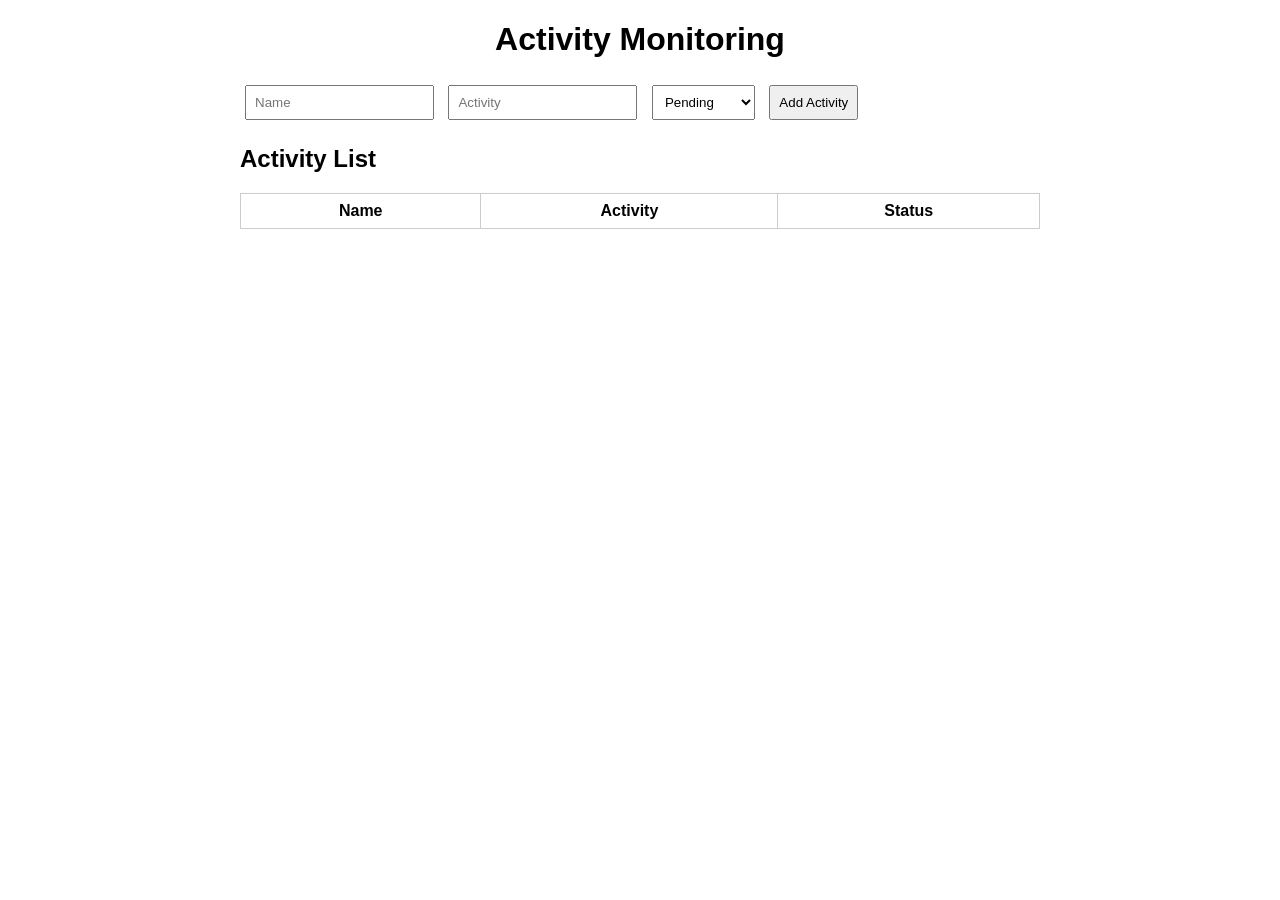
==== index.html @ 80c55e8f "Add files via upload" ====
<!DOCTYPE html>
<html>
<head>
  <title>Activity Monitoring System</title>
  <link rel="stylesheet" href="style.css">
</head>
<body>

<h1>Activity Monitoring</h1>

<form id="form">
  <input type="text" id="name" placeholder="Name" required>
  <input type="text" id="activity" placeholder="Activity" required>
  
  <select id="status">
    <option>Pending</option>
    <option>Ongoing</option>
    <option>Completed</option>
  </select>

  <button type="submit">Add Activity</button>
</form>

<h2>Activity List</h2>
<table>
  <thead>
    <tr>
      <th>Name</th>
      <th>Activity</th>
      <th>Status</th>
    </tr>
  </thead>
  <tbody id="table-body"></tbody>
</table>

<script src="app.js"></script>
</body>
</html>
---- style.css ----
body {
  font-family: Arial;
  max-width: 800px;
  margin: auto;
}

h1 {
  text-align: center;
}

form {
  margin-bottom: 20px;
}

input, select, button {
  padding: 8px;
  margin: 5px;
}

table {
  width: 100%;
  border-collapse: collapse;
}

td, th {
  border: 1px solid #ccc;
  padding: 8px;
}

.pending { background: #fff3cd; }
.ongoing { background: #cce5ff; }
.completed { background: #d4edda; }
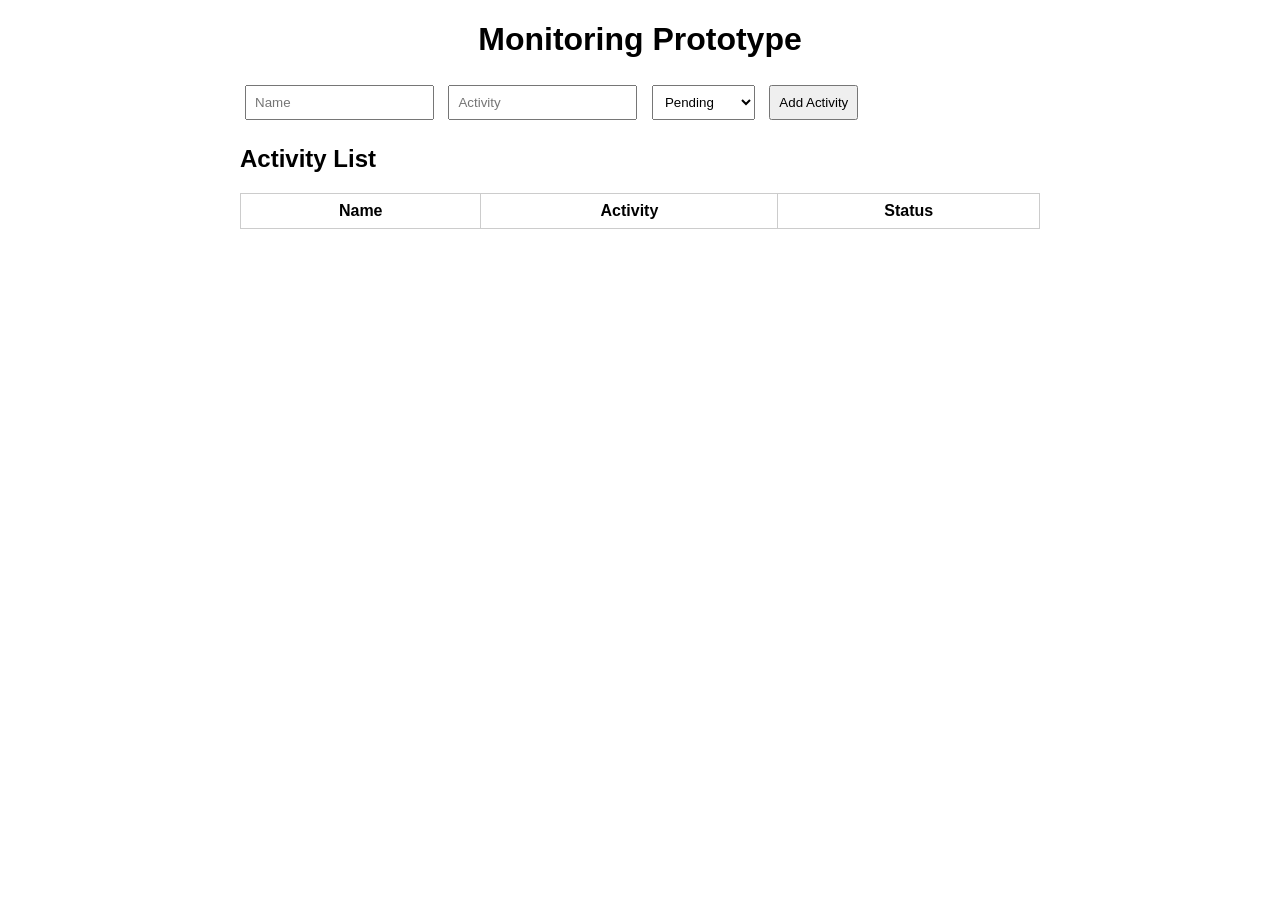
==== commit 5d2623eb: "Update index.html" ====
--- a/index.html
+++ b/index.html
@@ -6,7 +6,7 @@
 </head>
 <body>
 
-<h1>Activity Monitoring</h1>
+<h1>Monitoring Prototype</h1>
 
 <form id="form">
   <input type="text" id="name" placeholder="Name" required>
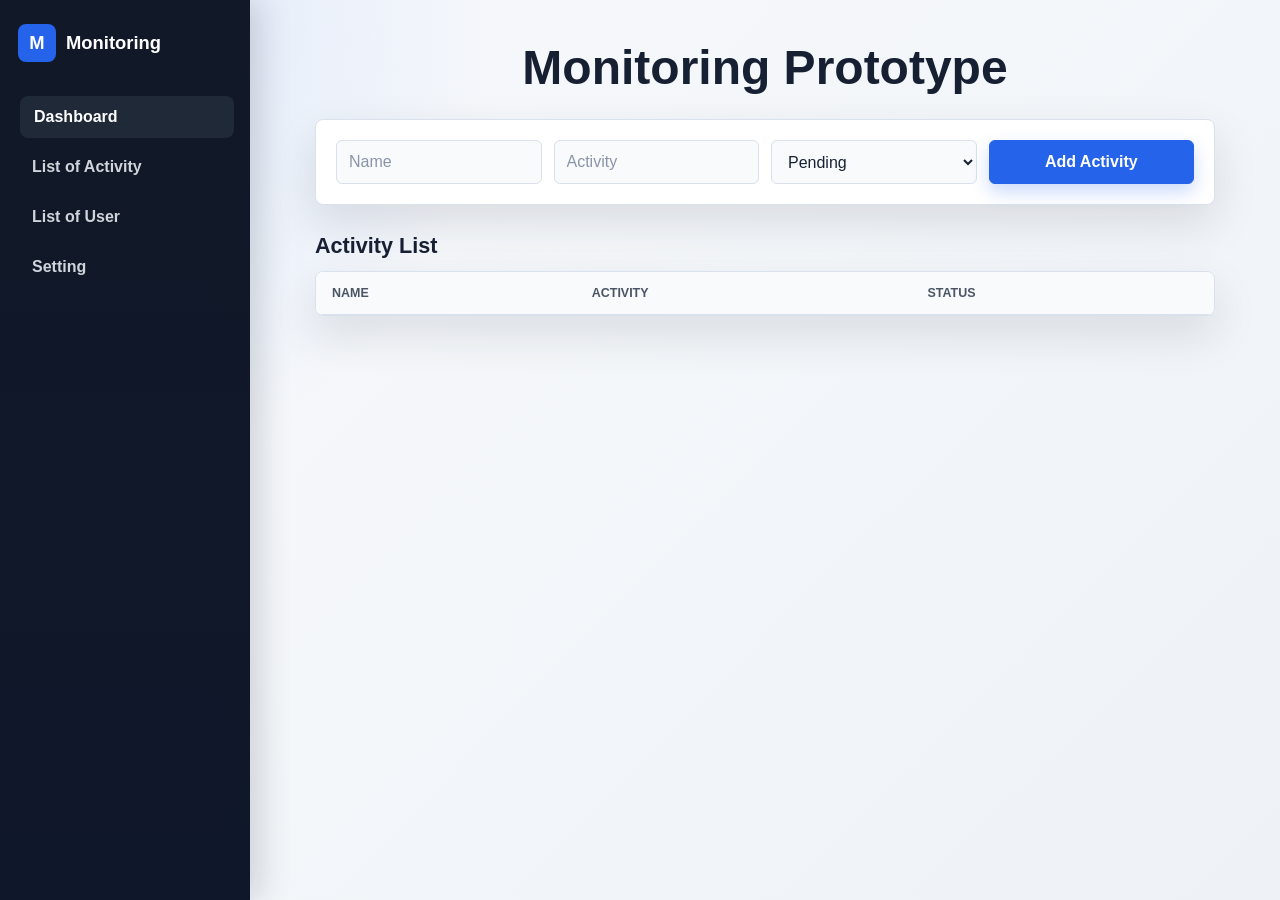
==== commit 5be6d7f7: "sidebar added" ====
--- a/index.html
+++ b/index.html
@@ -1,38 +1,49 @@
-<!DOCTYPE html>
-<html>
-<head>
-  <title>Activity Monitoring System</title>
-  <link rel="stylesheet" href="style.css">
-</head>
-<body>
-
-<h1>Monitoring Prototype</h1>
-
-<form id="form">
-  <input type="text" id="name" placeholder="Name" required>
-  <input type="text" id="activity" placeholder="Activity" required>
-  
-  <select id="status">
-    <option>Pending</option>
-    <option>Ongoing</option>
-    <option>Completed</option>
-  </select>
-
-  <button type="submit">Add Activity</button>
-</form>
-
-<h2>Activity List</h2>
-<table>
-  <thead>
-    <tr>
-      <th>Name</th>
-      <th>Activity</th>
-      <th>Status</th>
-    </tr>
-  </thead>
-  <tbody id="table-body"></tbody>
-</table>
-
-<script src="app.js"></script>
-</body>
-</html>+<!DOCTYPE html>
+<html>
+<head>
+  <title>Activity Monitoring System</title>
+  <link rel="stylesheet" href="style.css">
+</head>
+<body>
+
+<div id="sidebar-container"></div>
+
+<main class="main-content">
+<h1>Monitoring Prototype</h1>
+
+<form id="form">
+  <input type="text" id="name" placeholder="Name" required>
+  <input type="text" id="activity" placeholder="Activity" required>
+  
+  <select id="status">
+    <option>Pending</option>
+    <option>Ongoing</option>
+    <option>Completed</option>
+  </select>
+
+  <button type="submit">Add Activity</button>
+</form>
+
+<h2 id="activity-list">Activity List</h2>
+<table>
+  <thead>
+    <tr>
+      <th>Name</th>
+      <th>Activity</th>
+      <th>Status</th>
+    </tr>
+  </thead>
+  <tbody id="table-body"></tbody>
+</table>
+</main>
+
+<script>
+  fetch("sidebar.html")
+    .then(response => response.text())
+    .then(html => {
+      document.getElementById("sidebar-container").innerHTML = html;
+    });
+</script>
+<script src="app.js"></script>
+</body>
+</html>
--- a/style.css
+++ b/style.css
@@ -1,32 +1,280 @@
-body {
-  font-family: Arial;
-  max-width: 800px;
-  margin: auto;
-}
-
-h1 {
-  text-align: center;
-}
-
-form {
-  margin-bottom: 20px;
-}
-
-input, select, button {
-  padding: 8px;
-  margin: 5px;
-}
-
-table {
-  width: 100%;
-  border-collapse: collapse;
-}
-
-td, th {
-  border: 1px solid #ccc;
-  padding: 8px;
-}
-
-.pending { background: #fff3cd; }
-.ongoing { background: #cce5ff; }
-.completed { background: #d4edda; }+* {
+  box-sizing: border-box;
+}
+
+:root {
+  --bg: #eef2f7;
+  --panel: #ffffff;
+  --text: #172033;
+  --muted: #687386;
+  --line: #d9e1ec;
+  --primary: #2563eb;
+  --primary-dark: #1d4ed8;
+  --sidebar: #111827;
+  --sidebar-soft: #1f2937;
+  --sidebar-text: #d1d5db;
+  --shadow: 0 18px 45px rgba(23, 32, 51, 0.12);
+}
+
+body {
+  min-height: 100vh;
+  margin: 0;
+  padding: 0;
+  font-family: Arial, Helvetica, sans-serif;
+  color: var(--text);
+  background:
+    radial-gradient(circle at top left, rgba(37, 99, 235, 0.14), transparent 32rem),
+    linear-gradient(135deg, #f8fafc 0%, var(--bg) 100%);
+}
+
+.main-content > h1,
+.main-content > h2,
+.main-content > form,
+.main-content > table {
+  width: min(100%, 900px);
+  margin-left: auto;
+  margin-right: auto;
+}
+
+.sidebar {
+  position: fixed;
+  inset: 0 auto 0 0;
+  width: 250px;
+  padding: 24px 18px;
+  color: #ffffff;
+  background: linear-gradient(180deg, var(--sidebar) 0%, #0f172a 100%);
+  box-shadow: 10px 0 30px rgba(15, 23, 42, 0.16);
+}
+
+.sidebar-brand {
+  display: flex;
+  align-items: center;
+  gap: 10px;
+  margin-bottom: 34px;
+  font-size: 1.15rem;
+  font-weight: 800;
+}
+
+.brand-mark {
+  display: inline-grid;
+  width: 38px;
+  height: 38px;
+  place-items: center;
+  color: #ffffff;
+  background: var(--primary);
+  border-radius: 8px;
+}
+
+.sidebar-nav {
+  display: grid;
+  gap: 8px;
+}
+
+.sidebar-nav a {
+  display: block;
+  padding: 12px 14px;
+  color: var(--sidebar-text);
+  font-weight: 700;
+  text-decoration: none;
+  border-radius: 8px;
+  transition: color 160ms ease, background 160ms ease, transform 160ms ease;
+}
+
+.sidebar-nav a:hover,
+.sidebar-nav a.active {
+  color: #ffffff;
+  background: var(--sidebar-soft);
+  transform: translateX(2px);
+}
+
+.main-content {
+  min-height: 100vh;
+  margin-left: 250px;
+  padding: 40px 24px;
+}
+
+h1 {
+  margin: 0 auto 24px;
+  text-align: center;
+  font-size: clamp(2rem, 5vw, 3rem);
+  letter-spacing: 0;
+}
+
+h2 {
+  margin-top: 28px;
+  margin-bottom: 12px;
+  font-size: 1.35rem;
+}
+
+form {
+  display: grid;
+  grid-template-columns: repeat(4, minmax(0, 1fr));
+  gap: 12px;
+  margin-bottom: 28px;
+  padding: 20px;
+  background: var(--panel);
+  border: 1px solid var(--line);
+  border-radius: 8px;
+  box-shadow: var(--shadow);
+}
+
+input,
+select,
+button {
+  width: 100%;
+  min-height: 44px;
+  margin: 0;
+  padding: 10px 12px;
+  font: inherit;
+  border-radius: 6px;
+}
+
+input,
+select {
+  color: var(--text);
+  background: #f8fafc;
+  border: 1px solid var(--line);
+  outline: none;
+  transition: border-color 160ms ease, box-shadow 160ms ease, background 160ms ease;
+}
+
+input::placeholder {
+  color: #8a94a6;
+}
+
+input:focus,
+select:focus {
+  background: #ffffff;
+  border-color: var(--primary);
+  box-shadow: 0 0 0 3px rgba(37, 99, 235, 0.14);
+}
+
+button {
+  cursor: pointer;
+  color: #ffffff;
+  font-weight: 700;
+  background: var(--primary);
+  border: 1px solid var(--primary);
+  box-shadow: 0 8px 18px rgba(37, 99, 235, 0.24);
+  transition: transform 160ms ease, background 160ms ease, box-shadow 160ms ease;
+}
+
+button:hover {
+  background: var(--primary-dark);
+  box-shadow: 0 12px 24px rgba(37, 99, 235, 0.28);
+  transform: translateY(-1px);
+}
+
+button:active {
+  transform: translateY(0);
+}
+
+table {
+  overflow: hidden;
+  border-collapse: separate;
+  border-spacing: 0;
+  background: var(--panel);
+  border: 1px solid var(--line);
+  border-radius: 8px;
+  box-shadow: var(--shadow);
+}
+
+th,
+td {
+  padding: 14px 16px;
+  text-align: left;
+  border: 0;
+  border-bottom: 1px solid var(--line);
+}
+
+th {
+  color: #4b5565;
+  font-size: 0.78rem;
+  text-transform: uppercase;
+  background: #f8fafc;
+}
+
+tbody tr {
+  transition: transform 160ms ease, box-shadow 160ms ease;
+}
+
+tbody tr:hover {
+  transform: scale(1.01);
+  box-shadow: inset 4px 0 0 rgba(37, 99, 235, 0.35);
+}
+
+tbody tr:last-child td {
+  border-bottom: 0;
+}
+
+.pending {
+  background: #fff7db;
+}
+
+.ongoing {
+  background: #e0f2fe;
+}
+
+.completed {
+  background: #dcfce7;
+}
+
+.pending td:last-child,
+.ongoing td:last-child,
+.completed td:last-child {
+  font-weight: 700;
+}
+
+.pending td:last-child {
+  color: #92400e;
+}
+
+.ongoing td:last-child {
+  color: #075985;
+}
+
+.completed td:last-child {
+  color: #166534;
+}
+
+@media (max-width: 760px) {
+  .sidebar {
+    position: static;
+    width: 100%;
+    padding: 16px 14px;
+  }
+
+  .sidebar-brand {
+    margin-bottom: 14px;
+  }
+
+  .sidebar-nav {
+    grid-template-columns: repeat(2, minmax(0, 1fr));
+  }
+
+  .sidebar-nav a {
+    text-align: center;
+  }
+
+  .sidebar-nav a:hover,
+  .sidebar-nav a.active {
+    transform: none;
+  }
+
+  .main-content {
+    min-height: auto;
+    margin-left: 0;
+    padding: 28px 14px;
+  }
+
+  form {
+    grid-template-columns: 1fr;
+    padding: 16px;
+  }
+
+  table {
+    display: block;
+    overflow-x: auto;
+    white-space: nowrap;
+  }
+}
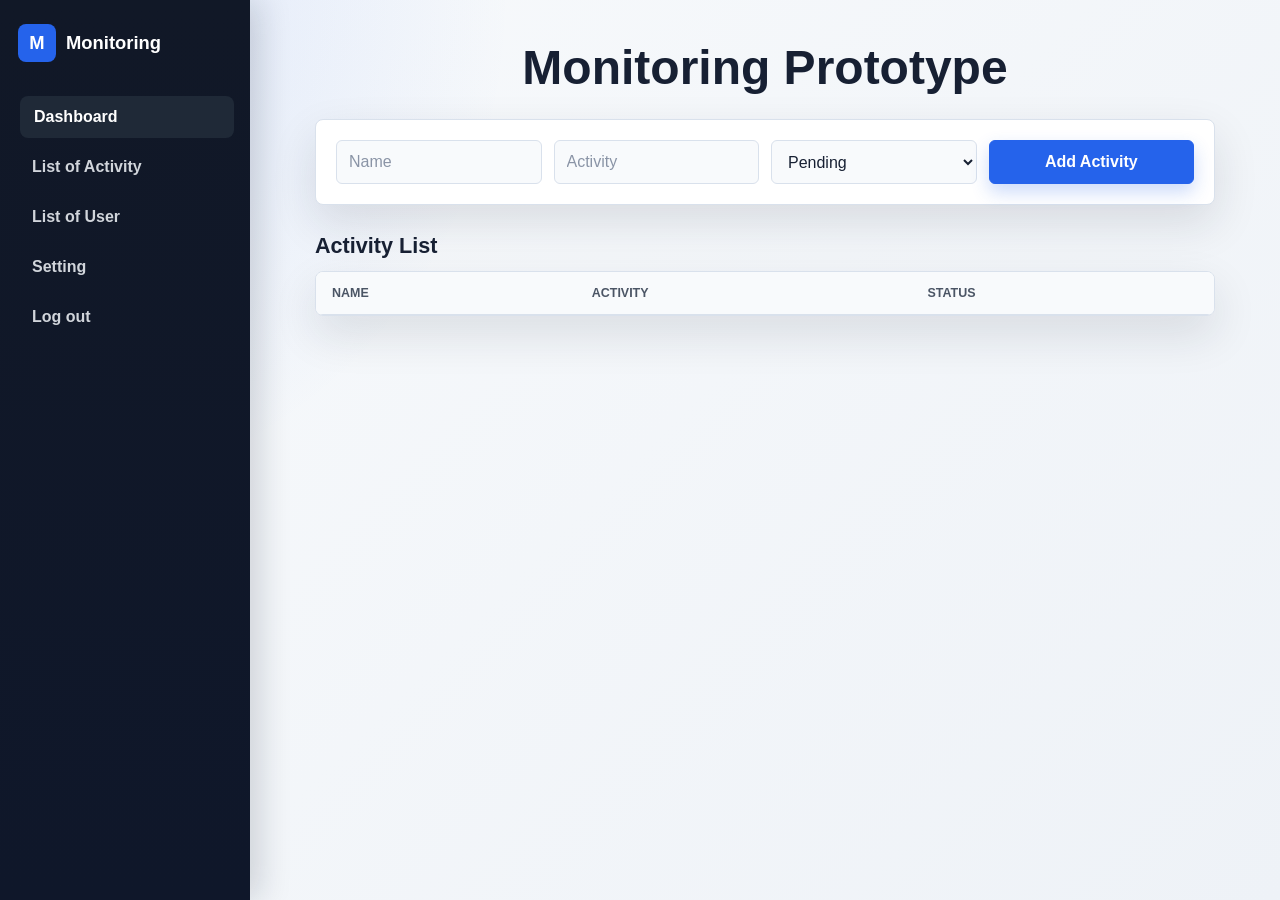
==== commit e9ea7567: "role" ====
--- a/index.html
+++ b/index.html
@@ -38,7 +38,10 @@
 </main>
 
 <script>
-  fetch("sidebar.html")
+  const userRole = localStorage.getItem("user_role");
+  const sidebarFile = userRole === "2" ? "sidebar-user.html" : "sidebar.html";
+
+  fetch(sidebarFile)
     .then(response => response.text())
     .then(html => {
       document.getElementById("sidebar-container").innerHTML = html;
--- a/style.css
+++ b/style.css
@@ -27,6 +27,130 @@
     linear-gradient(135deg, #f8fafc 0%, var(--bg) 100%);
 }
 
+.login-page {
+  display: grid;
+  place-items: center;
+  padding: 24px;
+}
+
+.login-shell {
+  width: min(100%, 430px);
+}
+
+.login-panel {
+  padding: 32px;
+  background: var(--panel);
+  border: 1px solid var(--line);
+  border-radius: 8px;
+  box-shadow: var(--shadow);
+}
+
+.login-brand {
+  display: flex;
+  align-items: center;
+  gap: 10px;
+  margin-bottom: 30px;
+  font-size: 1.1rem;
+  font-weight: 800;
+}
+
+.login-panel h1 {
+  margin: 0 0 8px;
+  text-align: left;
+  font-size: 2rem;
+}
+
+.login-subtitle {
+  margin: 0 0 24px;
+  color: var(--muted);
+}
+
+.login-form {
+  display: grid;
+  grid-template-columns: 1fr;
+  gap: 10px;
+  margin: 0;
+  padding: 0;
+  background: transparent;
+  border: 0;
+  border-radius: 0;
+  box-shadow: none;
+}
+
+.login-form label {
+  color: #4b5565;
+  font-size: 0.9rem;
+  font-weight: 700;
+}
+
+.login-options {
+  display: flex;
+  align-items: center;
+  justify-content: space-between;
+  gap: 12px;
+  margin: 4px 0 8px;
+  font-size: 0.9rem;
+}
+
+.remember-option {
+  display: flex;
+  align-items: center;
+  gap: 8px;
+  color: var(--muted);
+}
+
+.remember-option input {
+  width: 16px;
+  min-height: 16px;
+  padding: 0;
+}
+
+.login-options a {
+  color: var(--primary);
+  font-weight: 700;
+  text-decoration: none;
+}
+
+.login-options a:hover {
+  text-decoration: underline;
+}
+
+.form-message {
+  min-height: 20px;
+  margin: 16px 0 0;
+  font-size: 0.92rem;
+  font-weight: 700;
+  text-align: center;
+}
+
+.form-message.info {
+  color: var(--muted);
+}
+
+.form-message.success {
+  color: #166534;
+}
+
+.form-message.error {
+  color: #b91c1c;
+}
+
+.auth-switch {
+  margin: 22px 0 0;
+  color: var(--muted);
+  text-align: center;
+}
+
+.auth-switch a {
+  color: var(--primary);
+  font-weight: 700;
+  text-decoration: none;
+}
+
+.auth-switch a:hover {
+  text-decoration: underline;
+}
+
 .main-content > h1,
 .main-content > h2,
 .main-content > form,
@@ -277,4 +401,17 @@
     overflow-x: auto;
     white-space: nowrap;
   }
-}
+
+  .login-page {
+    padding: 16px;
+  }
+
+  .login-panel {
+    padding: 24px 18px;
+  }
+
+  .login-options {
+    align-items: flex-start;
+    flex-direction: column;
+  }
+}
